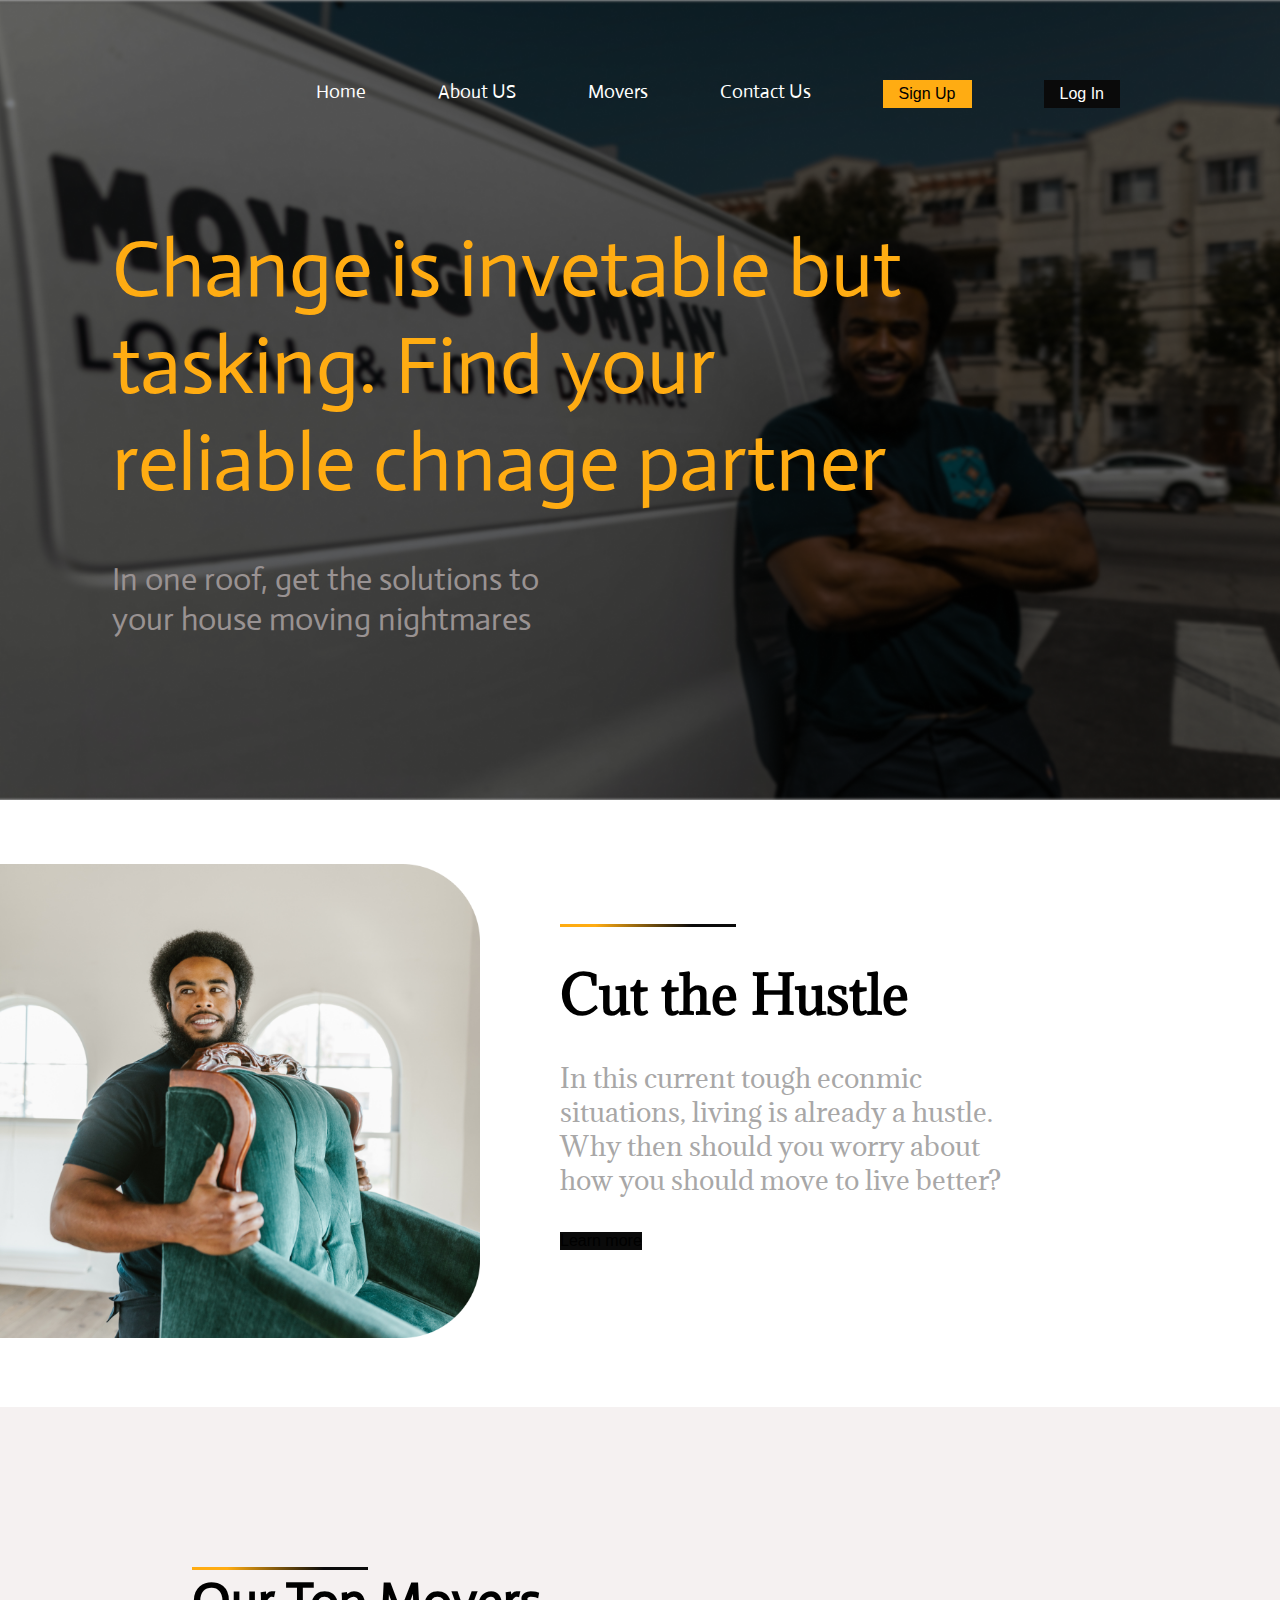
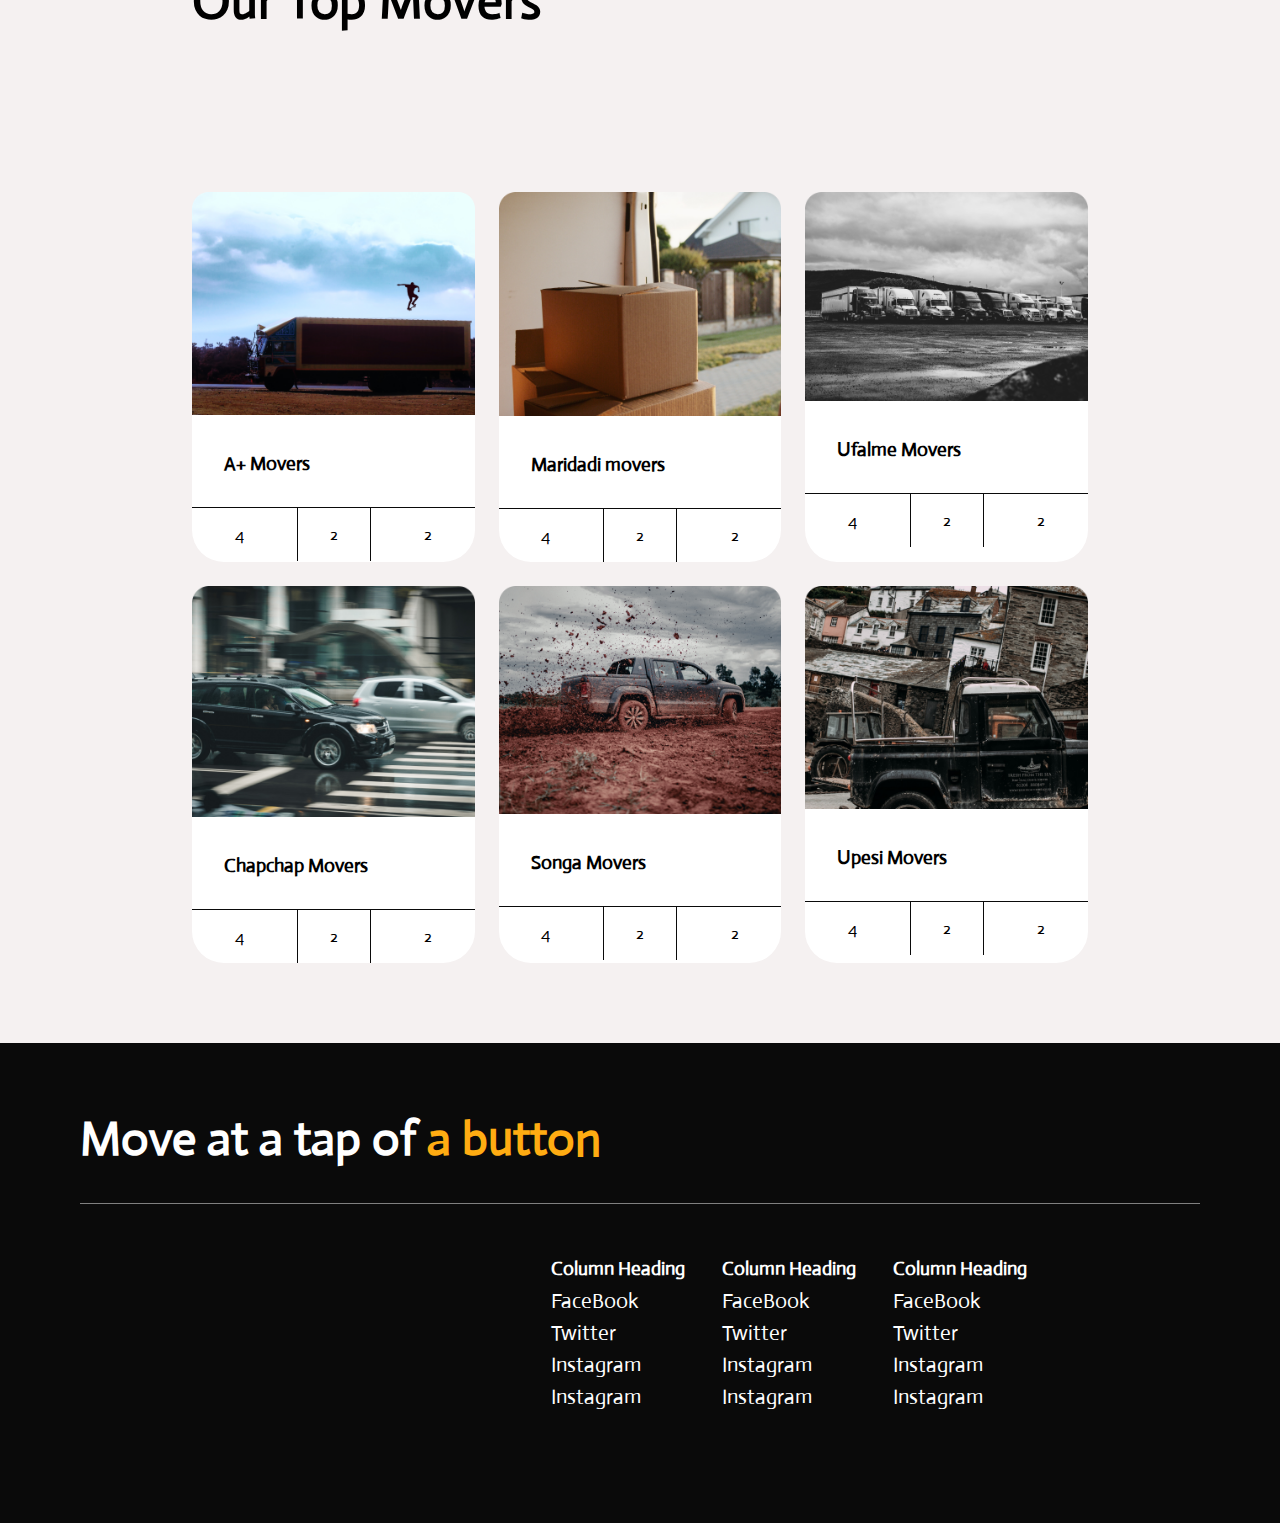
==== index.html @ 0b958848 "update movers page link" ====
<!DOCTYPE html>
<html lang="en">
  <head>
    <meta charset="UTF-8" />
    <meta http-equiv="X-UA-Compatible" content="IE=edge" />
    <meta name="viewport" content="width=device-width, initial-scale=1.0" />
    <link rel="stylesheet" href="./Assets/css/style.css">


    <script> src="https://kit.fontawesome.com/b9ae0ee7d3.js"
      crossorigin="anonymous"</script>

    
    <link rel="preconnect" href="https://fonts.googleapis.com" />
    <link rel="preconnect" href="https://fonts.gstatic.com" crossorigin />
    <link
      href="https://fonts.googleapis.com/css2?family=Actor&family=Adamina&family=Poppins:ital,wght@0,100;0,200;0,300;0,400;0,500;1,100;1,200;1,300;1,400;1,500&display=swap"
      rel="stylesheet"
    />
  

    <title>Quick Movers</title>
  </head>
  <body>
    
    <div class="container">
      
      <div class="hero-section">
        <nav class="nav-main top">
          <ul class="nav-item-container">
            <li class="nav-item item-1"><a href="#home">Home</a></li>
            <li class="nav-item item-2"><a href="#about">About US</a></li>
            <li class="nav-item item-3">
              <a href="http://127.0.0.1:5500/QuickMoversWebsite/Assets/pages/property.html">Movers</a>
            </li>
            <li class="nav-item item-4"><a href="#contact">Contact Us</a></li>
            <li class="nav-item item-5">
              <button class="btn btn-primary">Sign Up</button>
            </li>
            <li class="nav-item item-6">
              <button class="btn btn-secondary">Log In</button>
            </li>
          </ul>
        </nav>

        <div class="hero-content">
          <p class="hero-content-big text-secondary">
            Change is invetable but tasking. Find your reliable chnage partner
          </p>

          <p class="hero-content-small text-light">
            In one roof, get the solutions to your house moving nightmares
          </p>
        </div>
      </div>

      
      <div class="hustle-section">
        <div class="hustle-image">
          <img
            src="./Assets/images/moving2 1.png"
            alt="A man carrying a green chair"
          />
        </div>
        <div class="hustle-content">
          <div class="divider"></div>
          <div class="width-fixer">
            <h1 class="title">Cut the Hustle</h1>
            <p class="content">
              In this current tough econmic situations, living is already a
              hustle. Why then should you worry about how you should move to
              live better?
            </p>
            <button class="btn btn-tertiaryg bg-dark">
              Learn more <i class="fa-solid fa-right-long"></i>
            </button>
          </div>
        </div>
      </div>

      <!-- Movers Section -->
      <div class="movers-section bg-light" style="margin-bottom: 0">
        <div class="inner-movers-wrapper">
          <div class="movers-title">
            <div class="divider"></div>
            <h1 class="title">Our Top Movers</h1>
          </div>
          <div class="movers-images row">
            <div class="col">
              <div class="card">
                <img src="./Assets/images/ehem 1.png" alt="A+Movers" />
                <div class="card-content">
                  <h1 class="name">A+ Movers</h1>
                </div>
                <div class="icons actions">
                  <ul class="icon">
                    <li><i class="fa-solid fa-car"></i> 4</li>
                    <li><i class="fa-solid fa-bath"></i> 2</li>
                    <li><i class="fa-solid fa-microchip"></i> 2</li>
                  </ul>
                </div>
              </div>
            </div>

            <div class="col">
              <div class="card">
                <img src="./Assets/images/wewe 1.png" alt="Maridadi movers" />
                <div class="card-content">
                  <h1 class="name">Maridadi movers</h1>
                </div>
                <div class="icons actions">
                  <ul class="icon">
                    <li><i class="fa-solid fa-car"></i> 4</li>
                    <li><i class="fa-solid fa-bath"></i> 2</li>
                    <li><i class="fa-solid fa-microchip"></i> 2</li>
                  </ul>
                </div>
              </div>
            </div>

            <div class="col">
              <div class="card">
                <img src="./Assets/images/movers 1.png" alt="Ufalme Movers" />
                <div class="card-content">
                  <h1 class="name">Ufalme Movers</h1>
                </div>
                <div class="icons actions">
                  <ul class="icon">
                    <li><i class="fa-solid fa-car"></i> 4</li>
                    <li><i class="fa-solid fa-bath"></i> 2</li>
                    <li><i class="fa-solid fa-microchip"></i> 2</li>
                  </ul>
                </div>
              </div>
            </div>

            <div class="col">
              <div class="card">
                <img
                  src="./Assets/images/chapchap 1.png"
                  alt="Chapchap Movers"
                />
                <div class="card-content">
                  <h1 class="name">Chapchap Movers</h1>
                </div>
                <div class="icons actions">
                  <ul class="icon">
                    <li><i class="fa-solid fa-car"></i> 4</li>
                    <li><i class="fa-solid fa-bath"></i> 2</li>
                    <li><i class="fa-solid fa-microchip"></i> 2</li>
                  </ul>
                </div>
              </div>
            </div>

            <div class="col">
              <div class="card">
                <img src="./Assets/images/mashinani 1.png" alt="Songa Movers" />
                <div class="card-content">
                  <h1 class="name">Songa Movers</h1>
                </div>
                <div class="icons actions">
                  <ul class="icon">
                    <li><i class="fa-solid fa-car"></i> 4</li>
                    <li><i class="fa-solid fa-bath"></i> 2</li>
                    <li><i class="fa-solid fa-microchip"></i> 2</li>
                  </ul>
                </div>
              </div>
            </div>

            <div class="col">
              <div class="card">
                <img src="./Assets/images/songa 1.png" alt="Upesi Movers" />
                <div class="card-content">
                  <h1 class="name">Upesi Movers</h1>
                </div>
                <div class="icons actions">
                  <ul class="icon">
                    <li><i class="fa-solid fa-car"></i> 4</li>
                    <li><i class="fa-solid fa-bath"></i> 2</li>
                    <li><i class="fa-solid fa-microchip"></i> 2</li>
                  </ul>
                </div>
              </div>
            </div>
          </div>
        </div>
      </div>

      <!-- footer section -->
      <div class="footer bg-dark">
        <div id="title">
          <h1 class="title">
            Move at a tap of <span class="text-secondary">a button</span>
          </h1>
        </div>
        <div class="footer-divider"></div>
        <div class="footer-links">
          <div class="social-icons">
            <ul>
              <li>
                <a href="#facebook"><i class="fa-brands fa-facebook-f"></i></a>
              </li>
              <li>
                <a href="#twitter"><i class="fa-brands fa-twitter"></i></a>
              </li>
              <li>
                <a href="#twitter"><i class="fa-brands fa-whatsapp"></i></a>
              </li>
            </ul>
          </div>
          <div class="links">
            <div class="col col-1">
              <ul>
                <li><h1 class="title">Column Heading</h1></li>
                <li><a href="#link-1">FaceBook</a></li>
                <li><a href="#link-2">Twitter</a></li>
                <li><a href="#link-3">Instagram</a></li>
                <li><a href="#link-4">Instagram</a></li>
              </ul>
            </div>

            <div class="col col-2">
              <ul>
                <li><h1 class="title">Column Heading</h1></li>
                <li><a href="#link-1">FaceBook</a></li>
                <li><a href="#link-2">Twitter</a></li>
                <li><a href="#link-3">Instagram</a></li>
                <li><a href="#link-4">Instagram</a></li>
              </ul>
            </div>

            <div class="col col-3">
              <ul>
                <li><h1 class="title">Column Heading</h1></li>
                <li><a href="#link-1">FaceBook</a></li>
                <li><a href="#link-2">Twitter</a></li>
                <li><a href="#link-3">Instagram</a></li>
                <li><a href="#link-4">Instagram</a></li>
              </ul>
            </div>
          </div>
        </div>
      </div>
    </div>
  </body>
</html>
---- Assets/css/style.css ----
* {
    margin: 0;
    padding: 0;
    box-sizing: border-box;
    
  }
  
  body {
    font-family: "Actor", sans-serif;
  
  }
  
  
  .bg-dark {
    background-color: #0a0a0a;
  }
  
  .bg-light {
    background-color: rgb(245, 241, 241);
  }
  
  
  .text-secondary {
    color: #ffac12;
  }
  
  .title {
    font-size: 3.2rem;
  }
  

  
  .text-light {
    color: rgb(153, 146, 146);
  }
  
  li {
    list-style: none;
  }
  
  a {
    text-decoration: none;
    color: #fff;
  }
  
  a:hover {
    text-decoration: none;
    color: #ffac12;
  }
  
  
  .btn {
    border: 0;
    outline: none;
    cursor: pointer;
    font-size: 1rem;
  }
  
  .btn.btn-primary {
    background-color: #ffac12;
    padding: 0.3rem 1rem;
  }
  
  .btn.btn-secondary {
    background-color: #0a0a0a;
    padding: 0.3rem 1rem;
    color: #fff;
  }
  
  
  .divider {
    height: 0.2rem;
    background: linear-gradient(
      to right,
      #ffac12,
      #ffac12 20%,
      #0a0a0a 75%,
      #0a0a0a 50%
    );
    width: 11rem;
  }
  
  
  .container > div {
    margin-bottom: 4rem;
  }
  
  .container div:last-child {
    margin-bottom: 0;
  }
  
  .hero-section {
    background-image: url("../images/moving\ 1.png");
    background-position: center;
    background-size: cover;
    background-repeat: no-repeat;
    height: 50rem;
    margin: 0 auto;
  }
  
  .hero-content {
    font-size: 1.5rem;
    padding: 7rem;
    max-width: 65rem;
  }
  
  .hero-content p {
    margin-bottom: 3rem;
  }
  
  .hero-content .hero-content-big {
    font-size: 5rem;
  }
  
  .hero-content .hero-content-small {
    width: 30rem;
    font-size: 2rem;
  }
  
  
  
  nav.nav-main {
    padding-top: 3rem;
  }
  
  nav.nav-main ul {
    display: flex;
    flex-direction: row;
    justify-content: end;
    padding: 2rem 10rem 0;
  }
  
  nav.nav-main ul li {
    margin-left: 4.5rem;
    font-size: 1.2rem;
  }
  

  
  .hustle-section {
    display: flex;
    align-items: center;
    font-family: "Adamina", serif;
  }
  
  .hustle-section .hustle-image img {
    width: 30rem;
  }
  
  .hustle-section .hustle-content {
    margin-left: 5rem;
    width: 30rem;
  }
  
  .hustle-section .hustle-content p,
  .hustle-section .hustle-content h1,
  .hustle-section .hustle-content div {
    margin-bottom: 2rem;
  }
  
  .hustle-section .hustle-content p {
    font-size: 1.6rem;
    padding-right: 2rem;
    color: rgb(168, 167, 167);
  }
  
  .btn-tertiary {
    color: #ffac12;
    padding: 1rem 2rem;
    border-radius: 0 1.5rem 0 0;
  }
  
  .btn.btn-secondary:hover {
    color: #ffac12;
  }
  
  
  .movers-section {
    padding: 5rem 0;
  }
  
  .inner-movers-wrapper {
    width: 70vw;
    margin: auto;
  }
  
  .movers-title {
    padding: 5rem 0 10rem;
  }
  
  .movers-section .movers-images.row {
    display: grid;
    grid-template-columns: repeat(3, 1fr);
    gap: 1.5rem;
  }
  
  .movers-section .movers-images.row .col {
    display: flex;
    flex-direction: column;
    justify-content: start;
    align-items: center;
    background-color: #fff;
    border-radius: 2rem;
    min-width: 270px;
    margin: 0 auto;
  }
  
  .movers-section .movers-images.row img {
    max-width: 100%;
  }
  
  .movers-section .movers-images.row .name {
    font-size: 1.2rem;
    padding: 2rem;
  }
  
  .movers-section .movers-images.row .col .icon {
    border-top: #0a0a0a 1px solid;
    display: flex;
    flex-direction: row;
    justify-content: space-around;
    align-items: center;
  }
  
  .movers-section .movers-images.row .col .icon li {
    border: #0a0a0a 1px solid;
    border-bottom: 0;
    border-top: 0;
    padding: 1rem 2rem;
  }
  
  .movers-section .movers-images.row .col .icon li:hover {
    color: #ffac12;
    cursor: pointer;
  }
  
  
  
  .movers-section .movers-images.row .col .icon li:nth-child(odd) {
    border-left: 0;
    border-right: 0;
  }
  
  
  
  .footer {
    color: #fff;
    padding: 5rem 5rem;
    min-height: 30rem;
    line-height: 2rem;
    font-size: 1.3rem;
  }
  .footer-divider {
    border-top: 1px solid gray;
    height: 1px;
    margin: 3rem 0;
  }
  
  .footer .title {
    font-size: 1.2rem;
  }
  
  .footer #title .title {
    font-size: 3rem;
  }
  
  .footer .footer-links {
    display: flex;
    justify-content: space-around;
  }
  
  .footer .footer-links .col {
    display: inline-block;
    margin-right: 2rem;
  }
  
  .footer .footer-links .col:last-child() {
    margin-right: 0;
  }
  
  .footer .footer-links .col ul {
    display: flex;
    flex-direction: column;
    justify-content: space-between;
  }
  
  .social-icons {
    display: flex;
    flex-direction: row;
    justify-content: center;
    align-items: center;
    align-content: center;
    color: red !important;
  }
  
  .social-icons ul {
    display: flex;
    flex-direction: row;
    justify-content: space-between;
    align-items: center;
    align-content: center;
  }
  
  .social-icons ul li {
    margin-right: 1rem;
  }
  
  @media screen and (max-width: 968px) {
    nav.nav-main ul {
      display: flex;
      flex-direction: row;
      justify-content: center;
      padding: 2rem 1rem 0;
      font-size: 0.5rem;
    }
  
    nav.nav-main ul li {
      margin-left: 10rem;
      font-size: 0.8rem;
      margin: auto;
    }
  
    .hero-section {
      background-image: url("../images/moving\ 1.png");
      background-position: right;
    }
  
    .hero-section {
      width: 100%;
      overflow: hidden;
    }
  
    .hero-content {
      padding-top: 0;
      padding-left: 2rem;
      padding-right: 2rem;
      height: 100vh;
  
      text-align: center;
      display: flex;
      flex-direction: column;
      justify-content: center;
      align-content: center;
      align-items: center;
    }
  
    .hero-content .hero-content-big {
      font-size: 2rem;
    }
  
    .hero-content .hero-content-small {
      font-size: 1.2rem;
      width: auto;
    }
  
    .hustle-section .hustle-image img {
      width: 20rem;
      margin-left: 0;
    }
  
    .movers-section .movers-images.row {
      display: flex;
      flex-direction: column;
    }
    .hustle-section {
      display: flex;
      flex-direction: column-reverse;
      align-items: flex-start;
    }
  
    .hustle-section .hustle-content {
      width: 100%;
      margin: 0;
    }
  
    .hustle-content .title {
      width: 100%;
    }
  
    .title {
      font-size: 2rem;
    }
  
    .hustle-content {
      padding: 1rem;
    }
  
    .footer {
      padding: 1rem 1.5rem;
    }
  
    .footer div {
      margin-bottom: 2rem;
    }
  
    .footer .footer-links {
      display: flex;
      justify-content: space-around;
      flex-direction: column;
    }
  
    .footer .footer-links .col {
      display: inline-block;
      margin-right: 2rem;
    }
  
    .footer #title h1.title {
      font-size: 2rem !important;
    }
  }
  
  @media screen and (min-width: 800px) and (max-width: 1120px) {
    .movers-section .movers-images.row {
      grid-template-columns: repeat(2, 1fr);
    }
  }
  
  @media screen and (max-width: 368px) {
    .hustle-section .hustle-image img {
      width: 17rem;
      margin-left: 0;
    }
  
    .inner-movers-wrapper {
      width: auto;
      margin: auto;
    }
  }
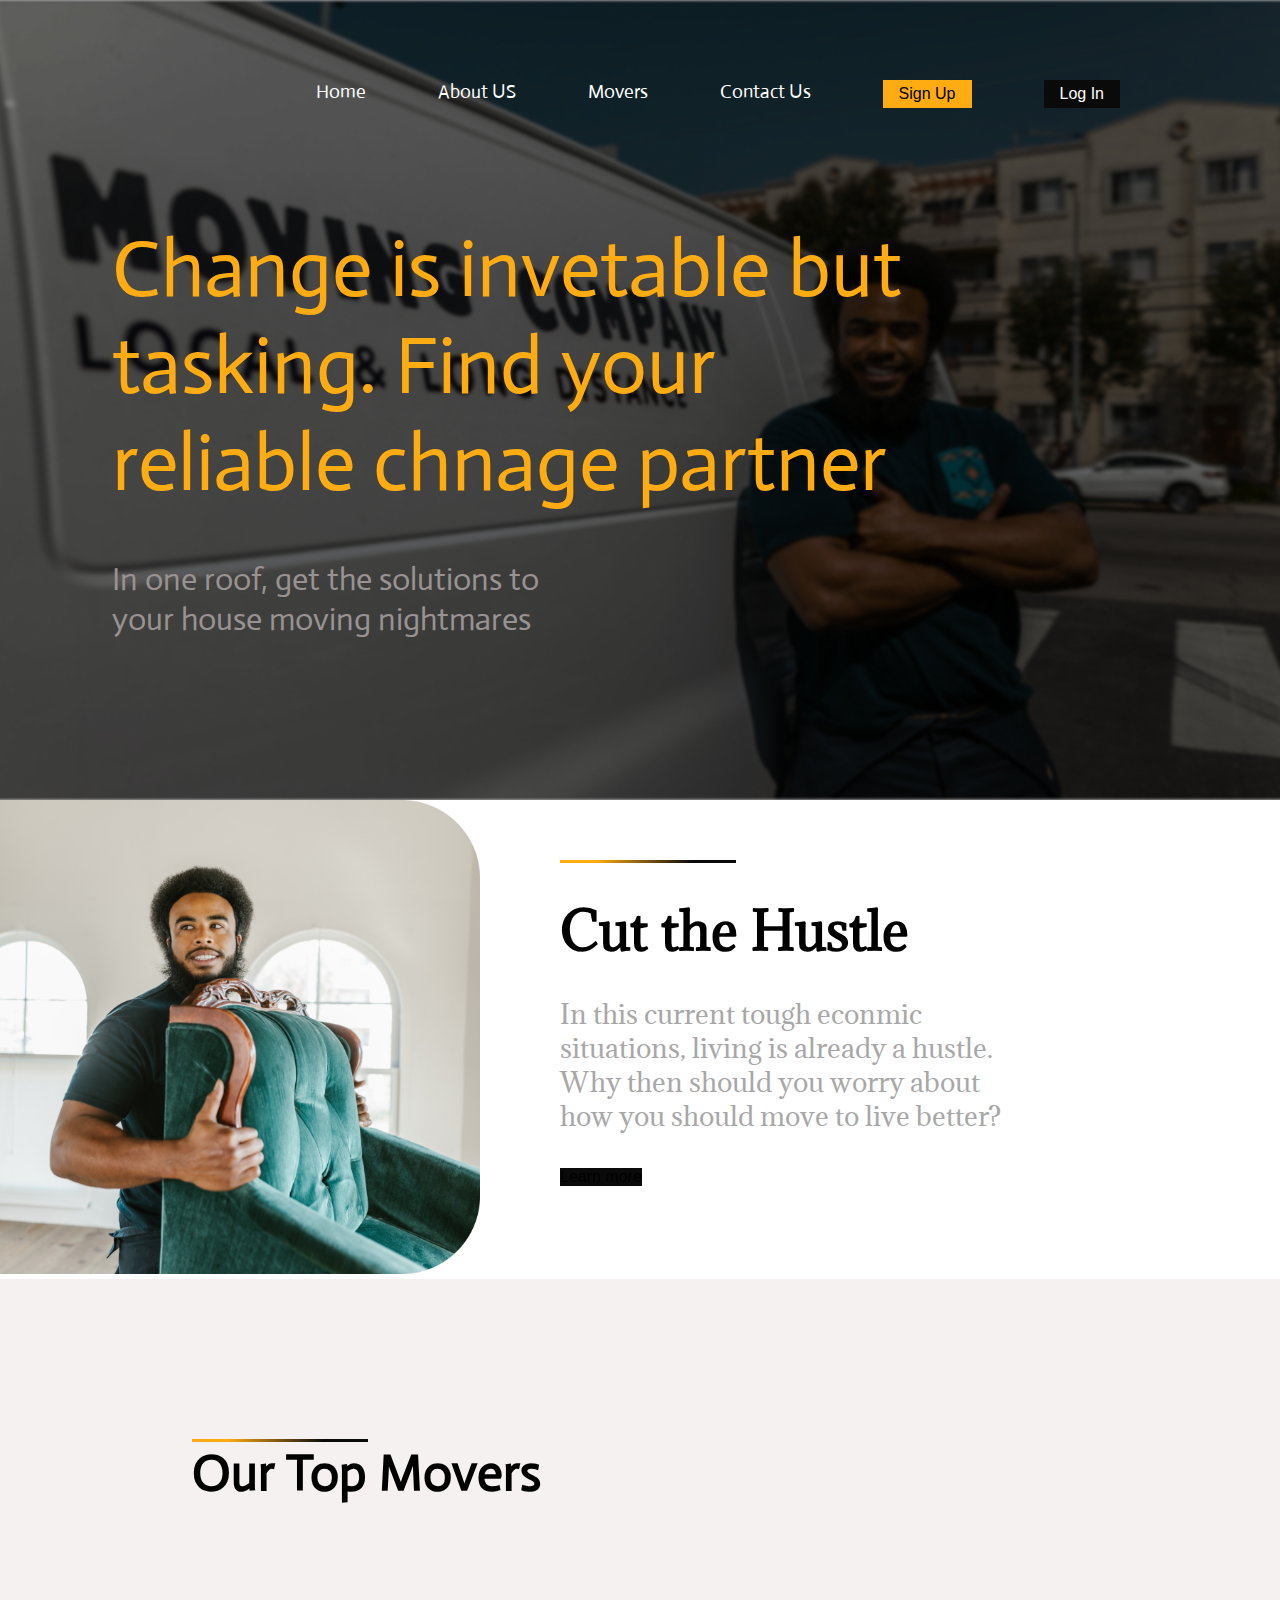
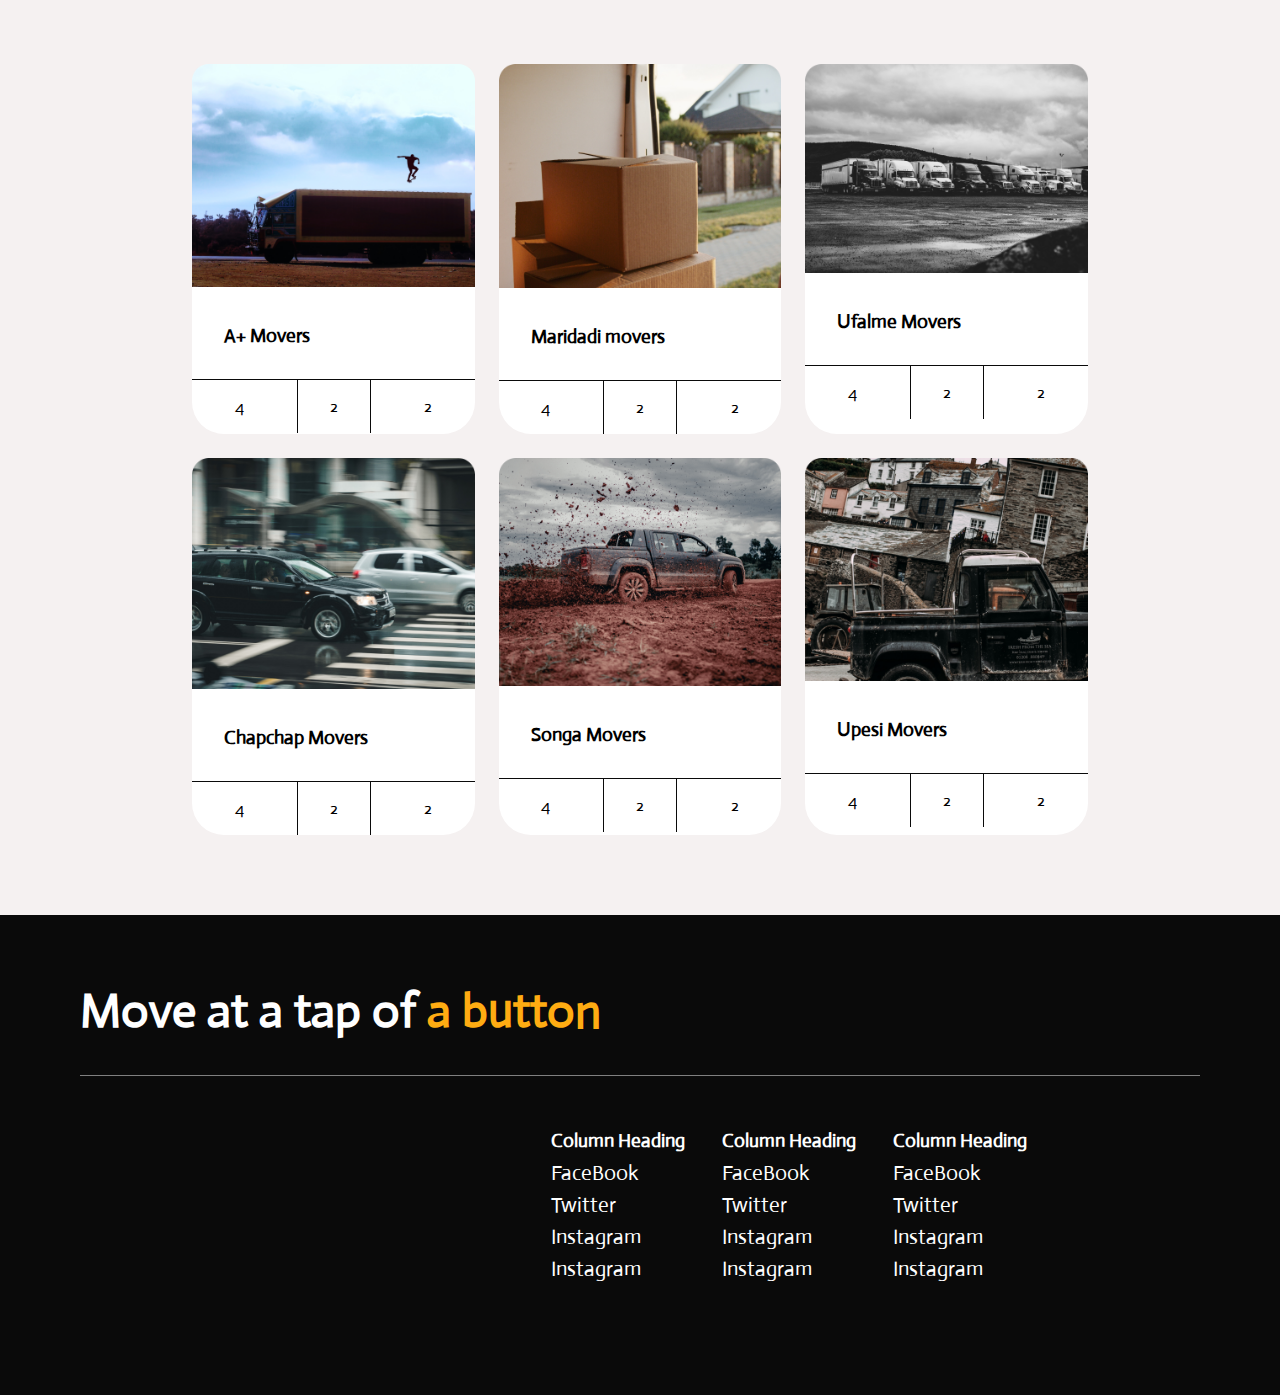
==== commit 57e3f8a3: "add font links to the index file" ====
--- a/index.html
+++ b/index.html
@@ -23,7 +23,7 @@
   </head>
   <body>
     
-    <div class="container">
+    
       
       <div class="hero-section">
         <nav class="nav-main top">
@@ -31,7 +31,7 @@
             <li class="nav-item item-1"><a href="#home">Home</a></li>
             <li class="nav-item item-2"><a href="#about">About US</a></li>
             <li class="nav-item item-3">
-              <a href="http://127.0.0.1:5500/QuickMoversWebsite/Assets/pages/property.html">Movers</a>
+              <a href="./Assets/pages/index2.html">Movers</a>
             </li>
             <li class="nav-item item-4"><a href="#contact">Contact Us</a></li>
             <li class="nav-item item-5">
--- a/Assets/css/style.css
+++ b/Assets/css/style.css
@@ -4,13 +4,10 @@
     box-sizing: border-box;
     
   }
-  
   body {
     font-family: "Actor", sans-serif;
   
-  }
-  
-  
+  }  
   .bg-dark {
     background-color: #0a0a0a;
   }
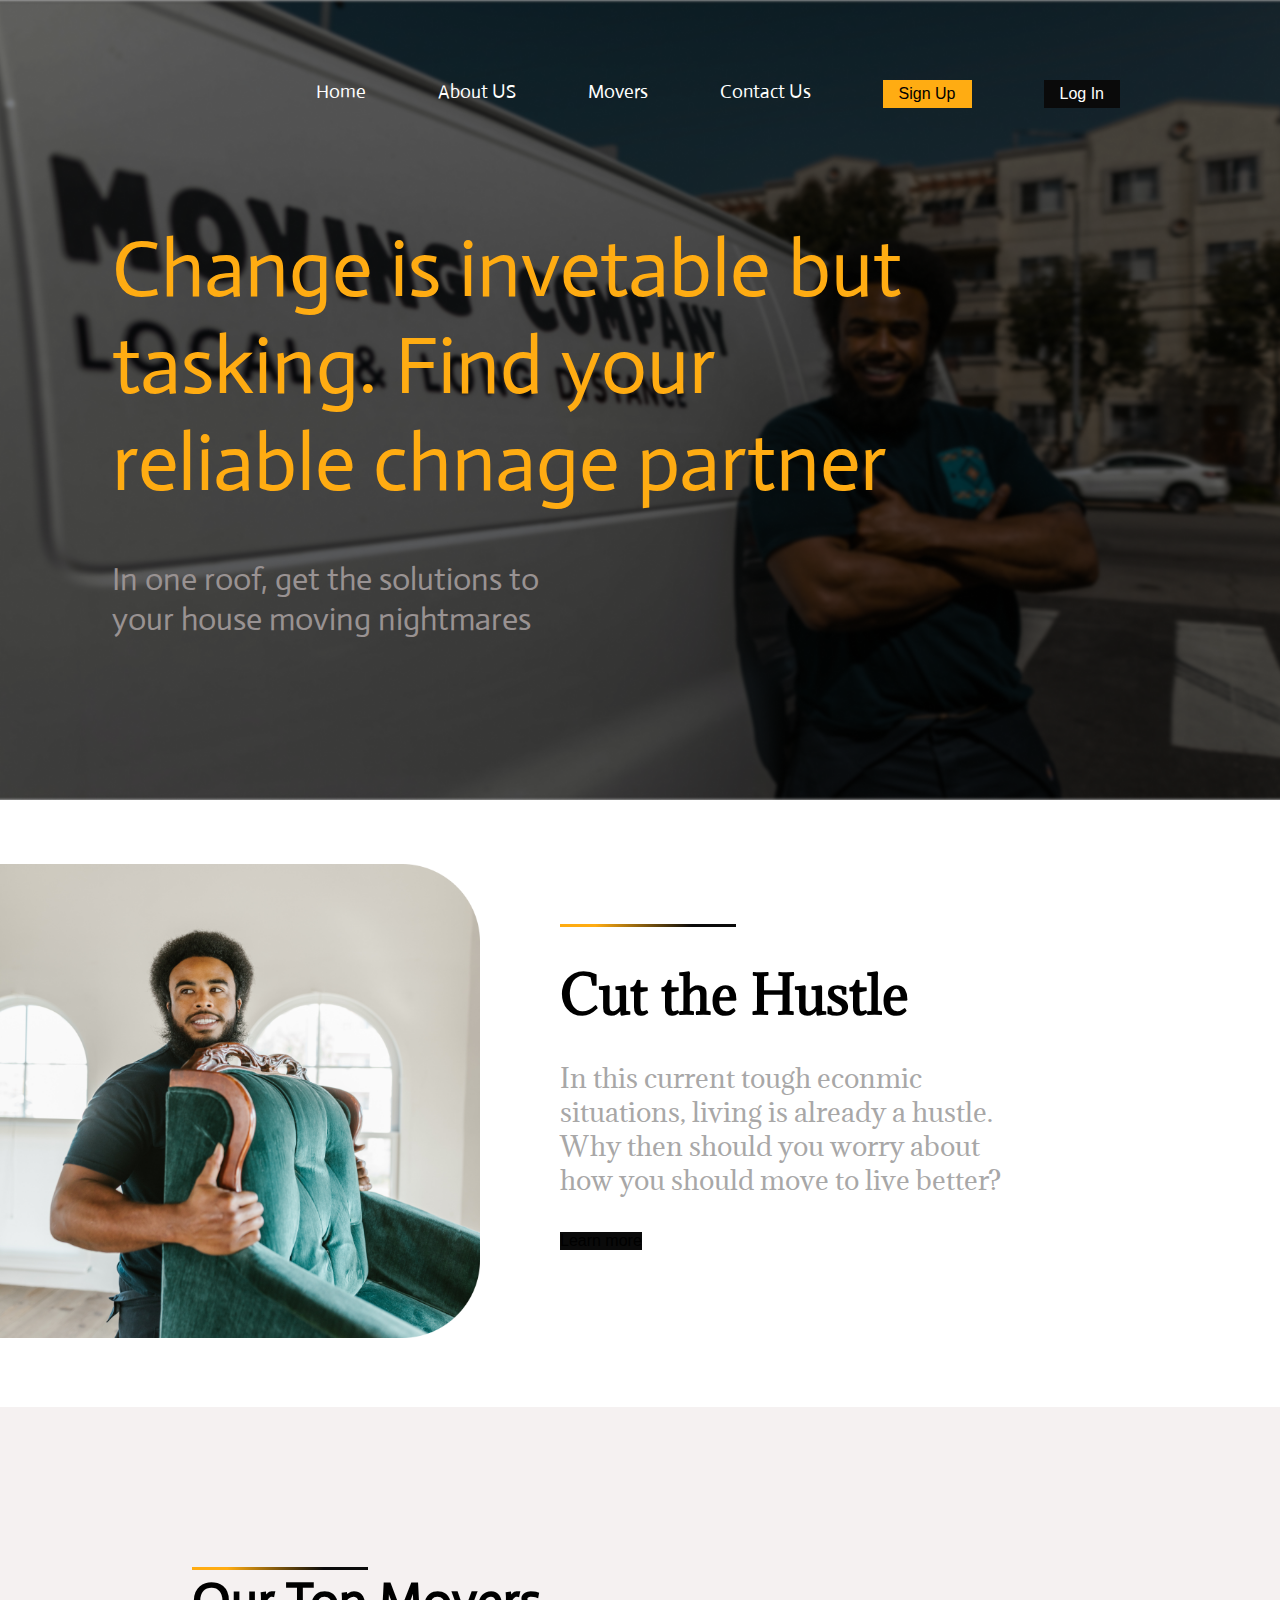
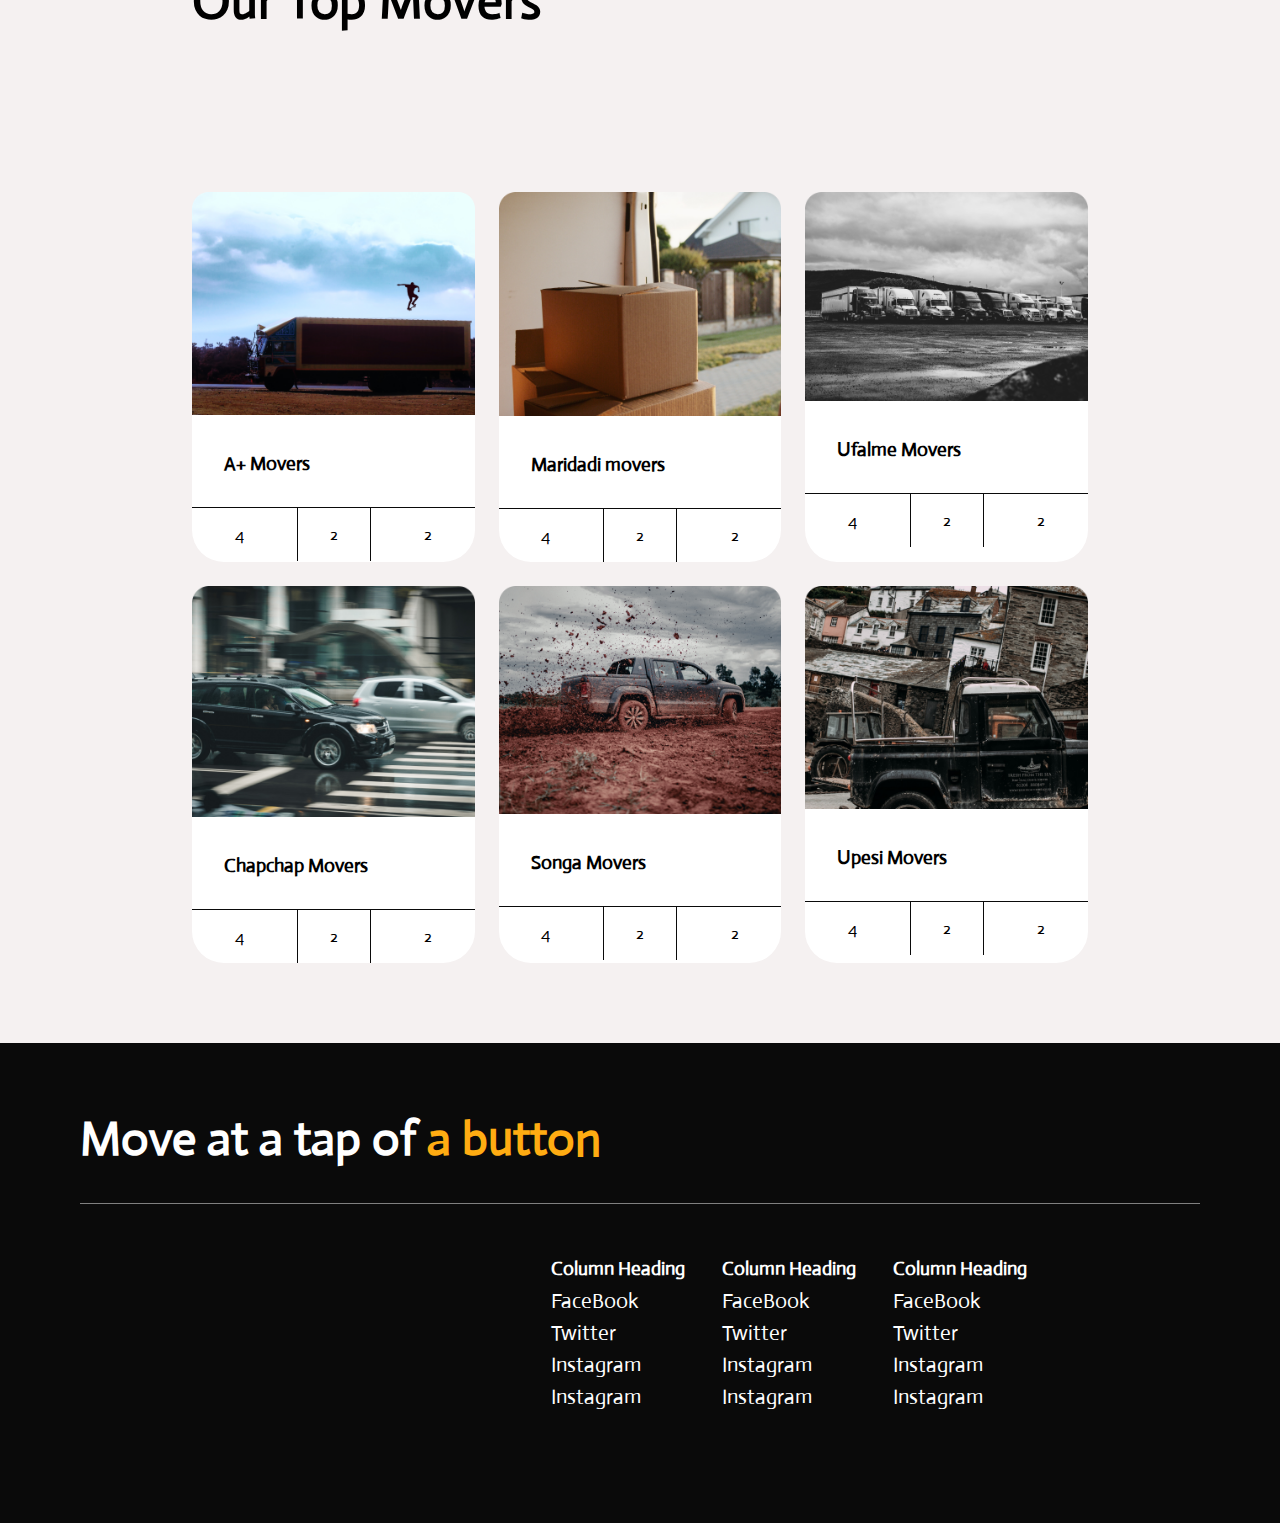
==== commit 83d2f3bd: "modified the navigation bar" ====
--- a/index.html
+++ b/index.html
@@ -23,7 +23,7 @@
   </head>
   <body>
     
-    
+    <div class="container">
       
       <div class="hero-section">
         <nav class="nav-main top">
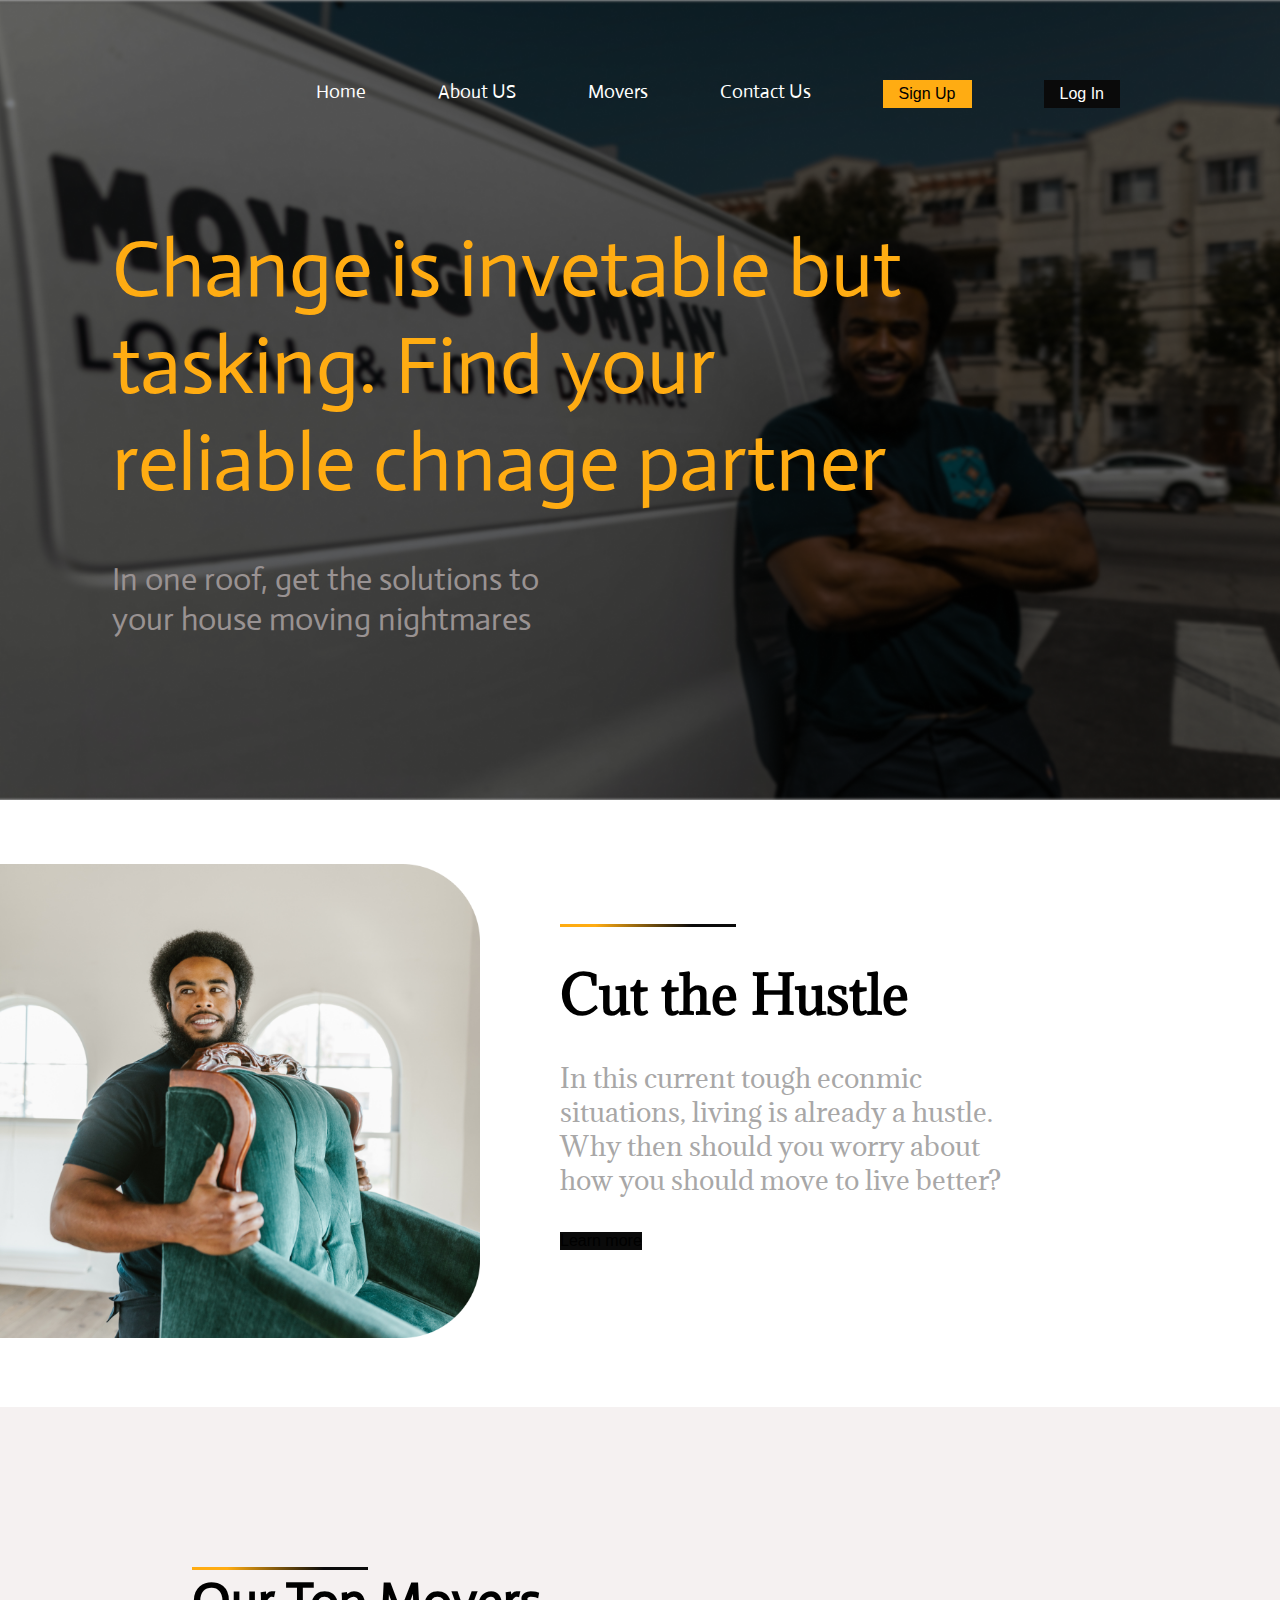
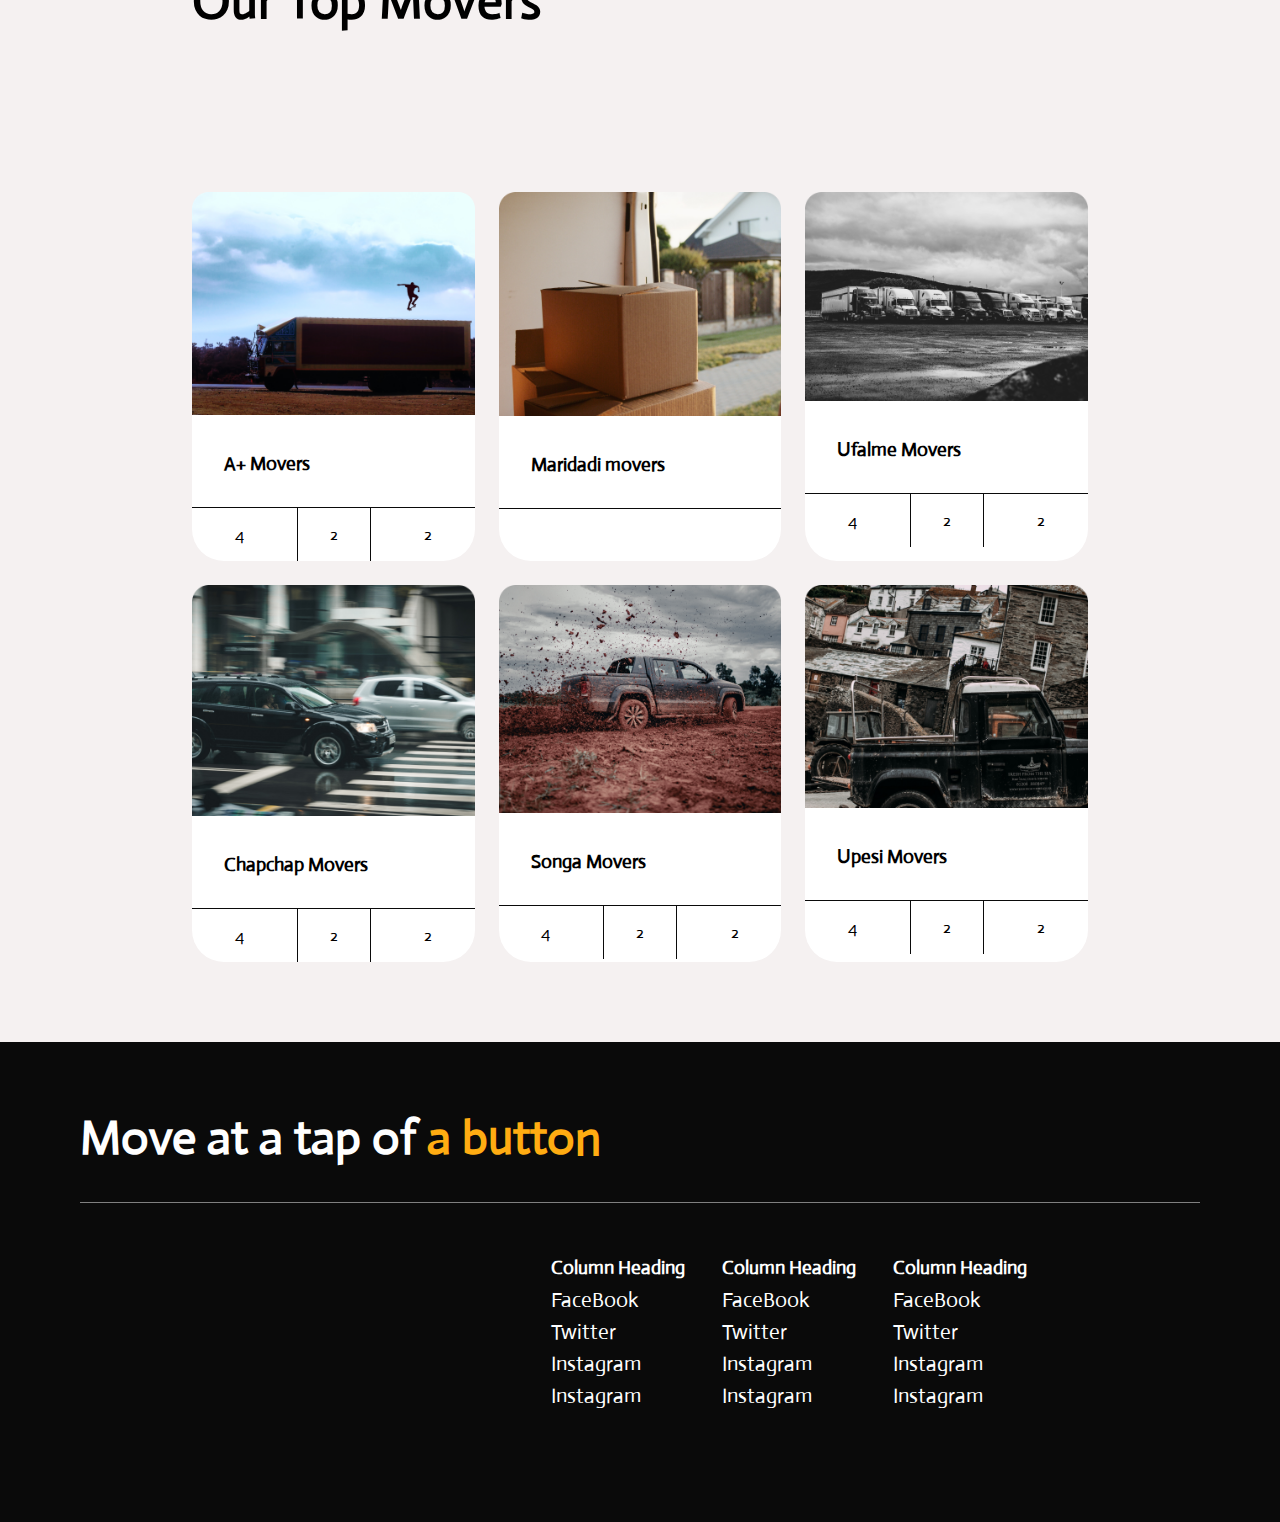
==== commit 5257ca4d: "add page icons" ====
--- a/index.html
+++ b/index.html
@@ -15,8 +15,7 @@
     <link rel="preconnect" href="https://fonts.gstatic.com" crossorigin />
     <link
       href="https://fonts.googleapis.com/css2?family=Actor&family=Adamina&family=Poppins:ital,wght@0,100;0,200;0,300;0,400;0,500;1,100;1,200;1,300;1,400;1,500&display=swap"
-      rel="stylesheet"
-    />
+      rel="stylesheet"/>
   
 
     <title>Quick Movers</title>
@@ -110,9 +109,9 @@
                 </div>
                 <div class="icons actions">
                   <ul class="icon">
-                    <li><i class="fa-solid fa-car"></i> 4</li>
-                    <li><i class="fa-solid fa-bath"></i> 2</li>
-                    <li><i class="fa-solid fa-microchip"></i> 2</li>
+                    <!--<li><i class="fa-solid fa-car"></i> 4</li>
+                    <li><i class="fa-solid fa-bath"></i> 2</li>
+                    <li><i class="fa-solid fa-microchip"></i> 2</li>-->
                   </ul>
                 </div>
               </div>
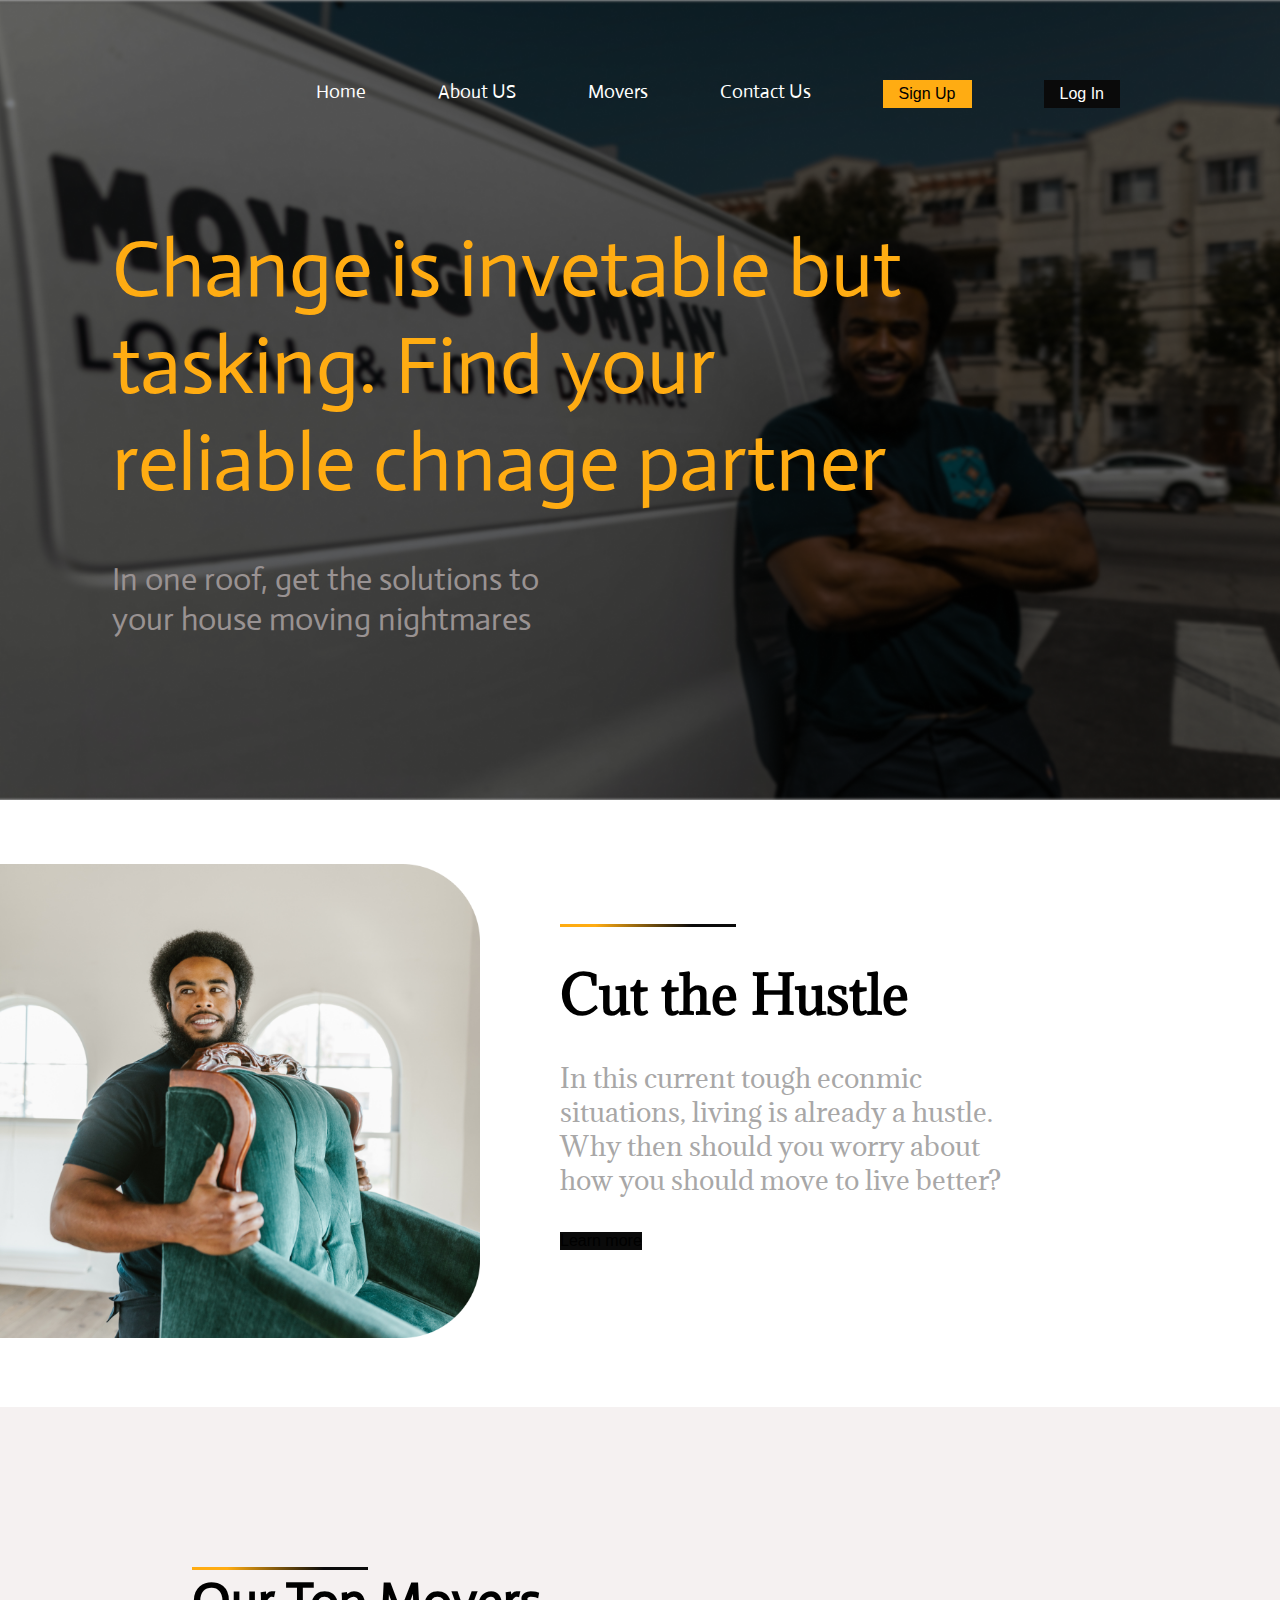
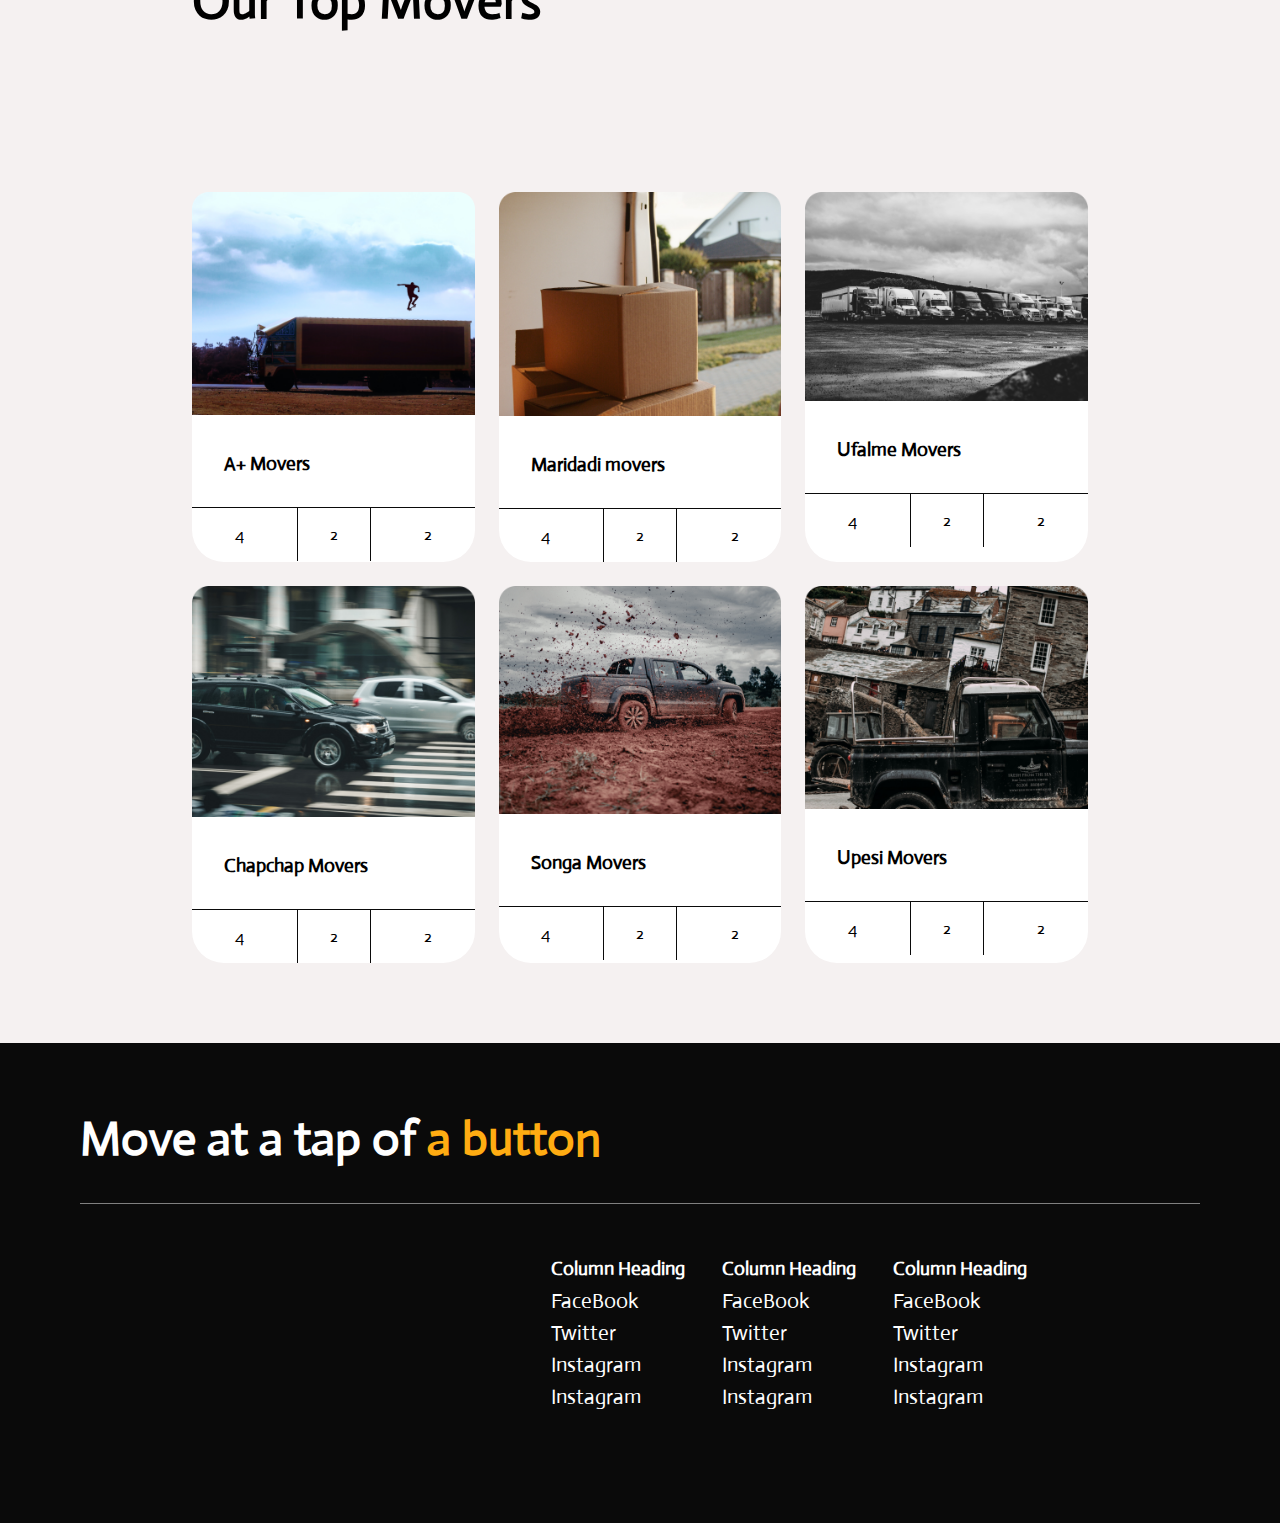
==== commit 73ea2bcf: "modified the footer section of the page" ====
--- a/index.html
+++ b/index.html
@@ -109,9 +109,9 @@
                 </div>
                 <div class="icons actions">
                   <ul class="icon">
-                    <!--<li><i class="fa-solid fa-car"></i> 4</li>
-                    <li><i class="fa-solid fa-bath"></i> 2</li>
-                    <li><i class="fa-solid fa-microchip"></i> 2</li>-->
+                    <li><i class="fa-solid fa-car"></i> 4</li>
+                    <li><i class="fa-solid fa-bath"></i> 2</li>
+                    <li><i class="fa-solid fa-microchip"></i> 2</li>
                   </ul>
                 </div>
               </div>
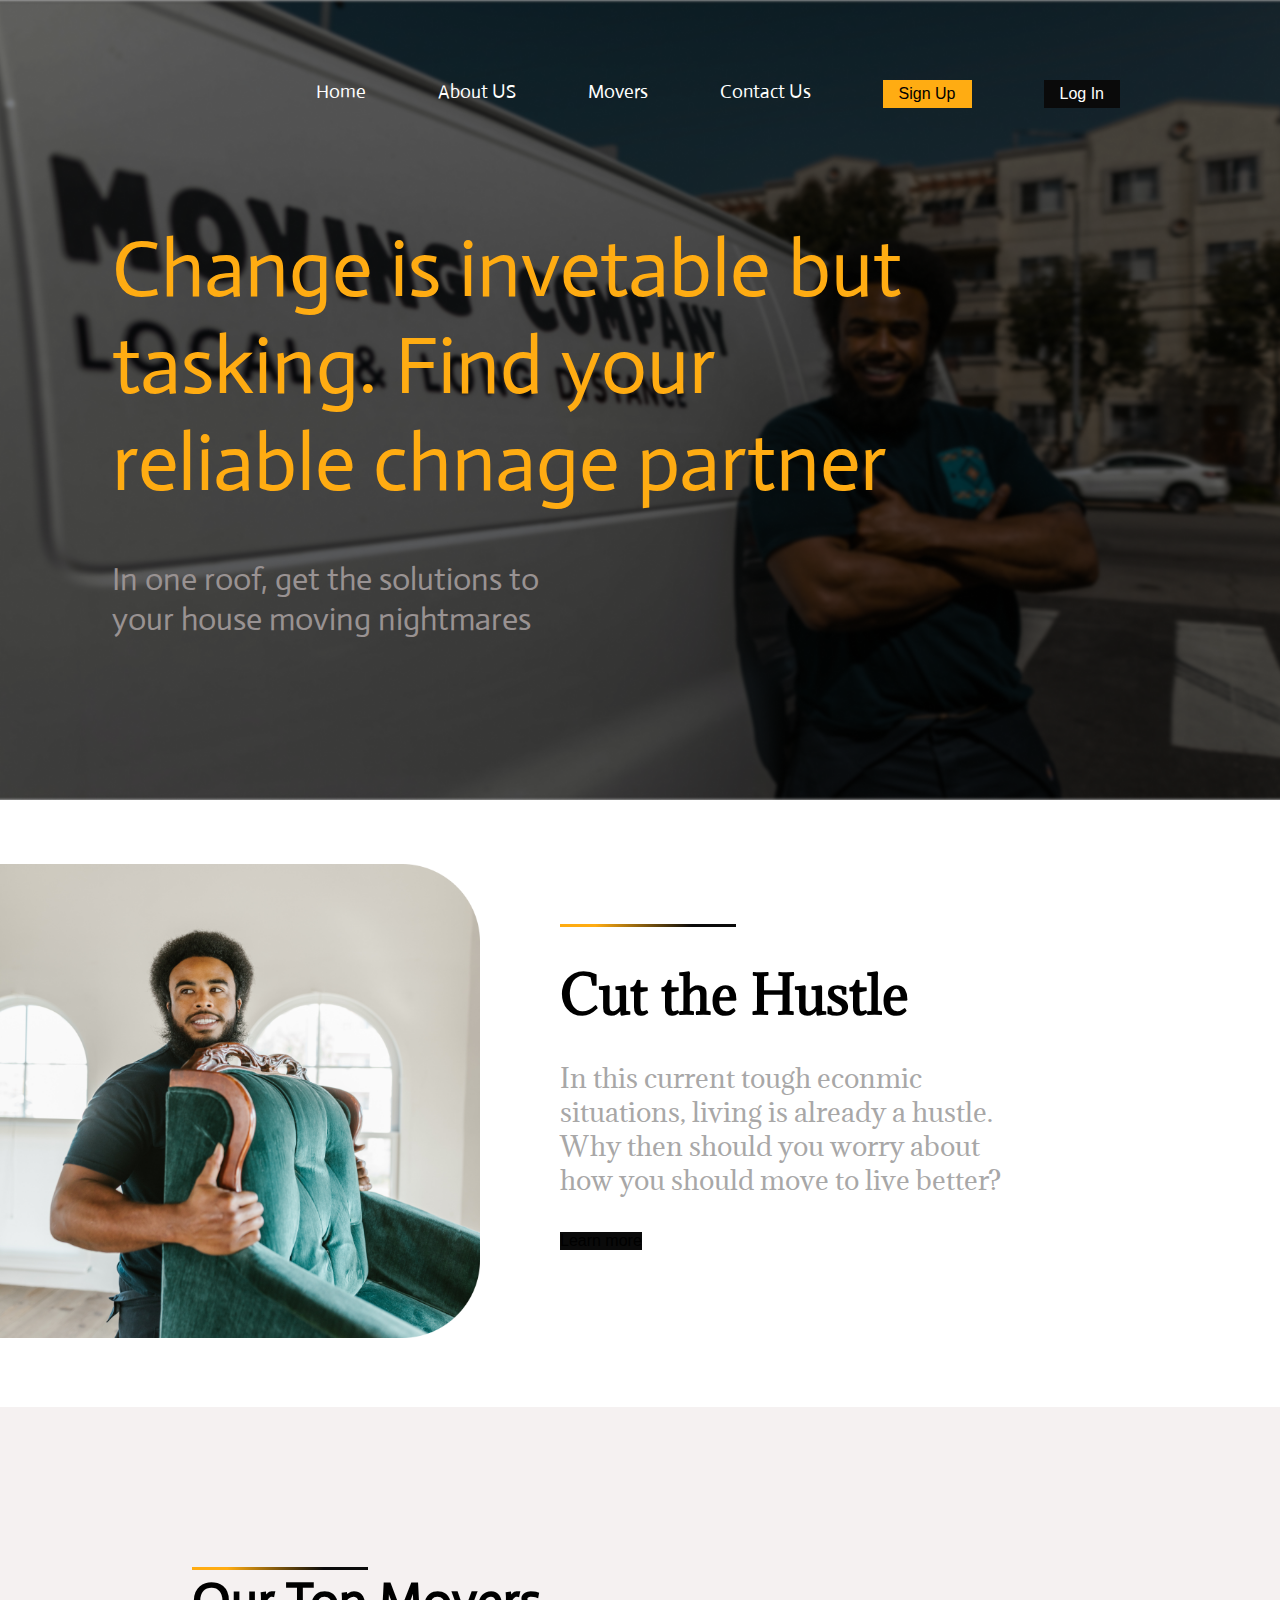
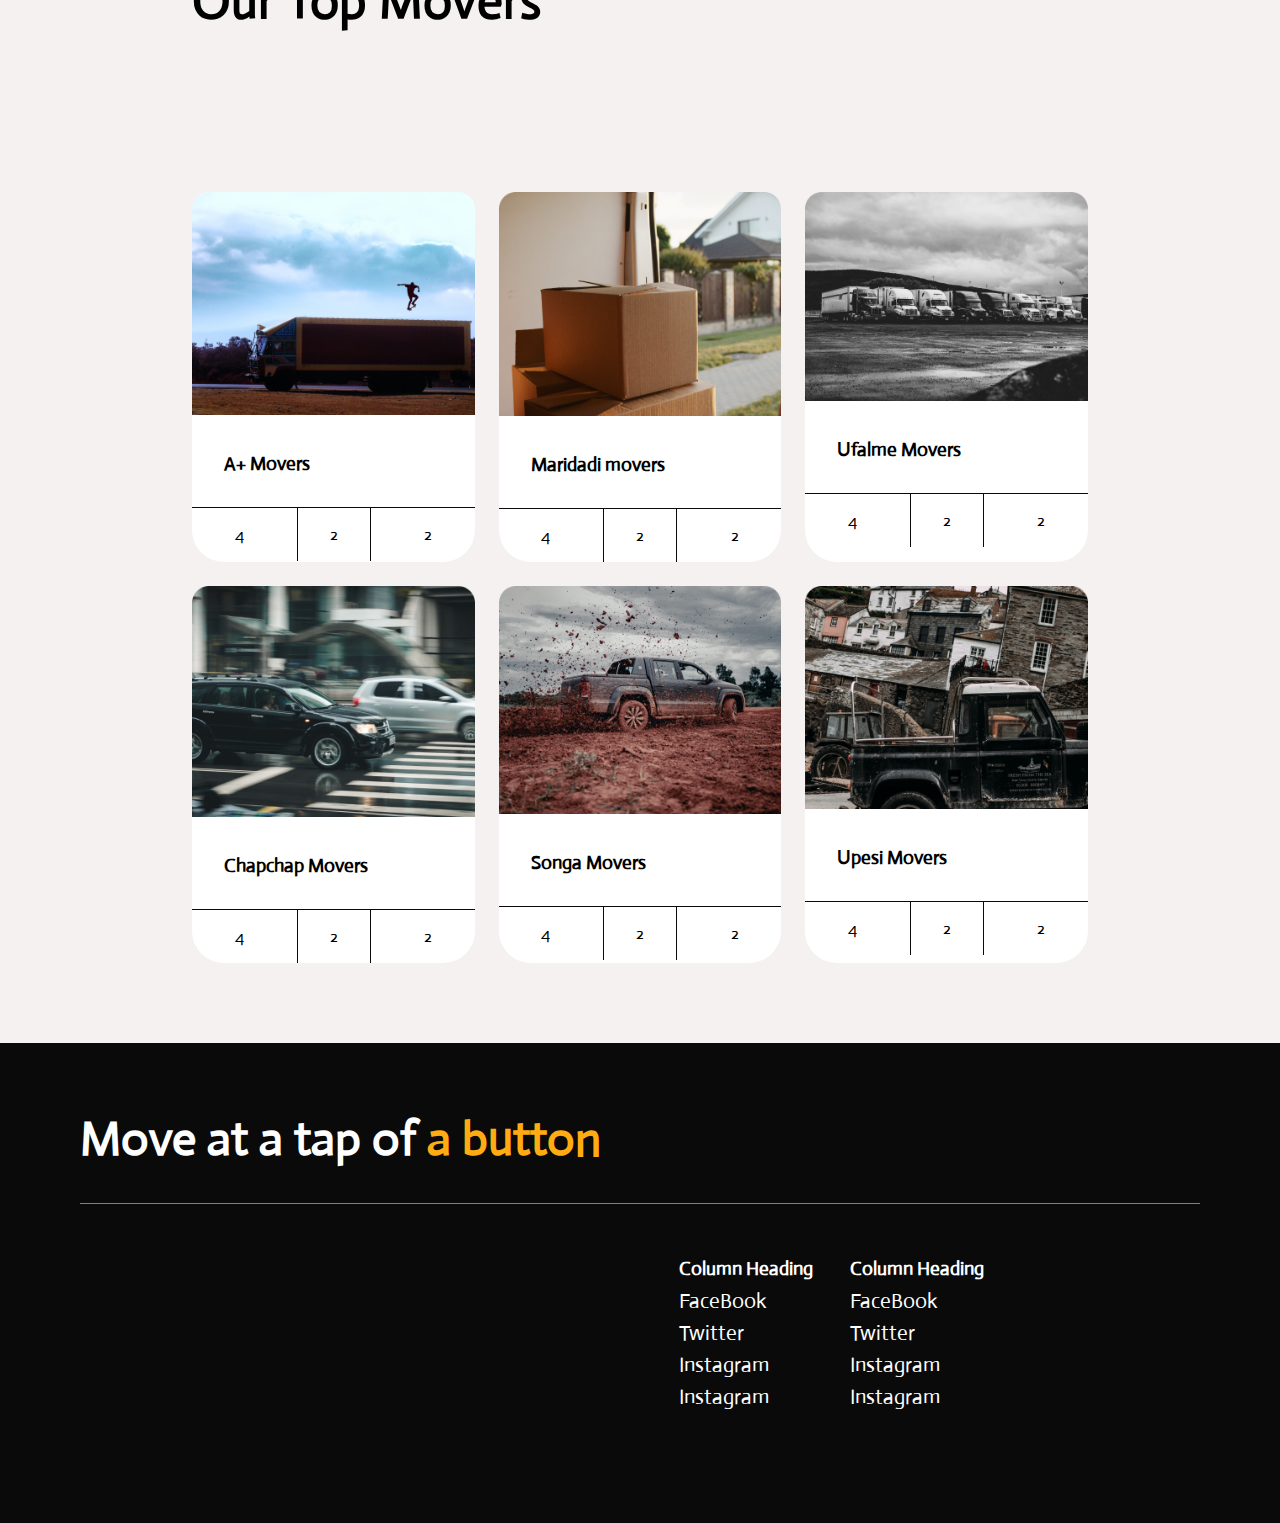
==== commit ff9d6ef8: "add social media icons to the page's footer" ====
--- a/index.html
+++ b/index.html
@@ -230,13 +230,13 @@
               </ul>
             </div>
 
-            <div class="col col-3">
+            <!--<div class="col col-3">
               <ul>
                 <li><h1 class="title">Column Heading</h1></li>
                 <li><a href="#link-1">FaceBook</a></li>
                 <li><a href="#link-2">Twitter</a></li>
                 <li><a href="#link-3">Instagram</a></li>
-                <li><a href="#link-4">Instagram</a></li>
+                <li><a href="#link-4">Instagram</a></li>-->
               </ul>
             </div>
           </div>
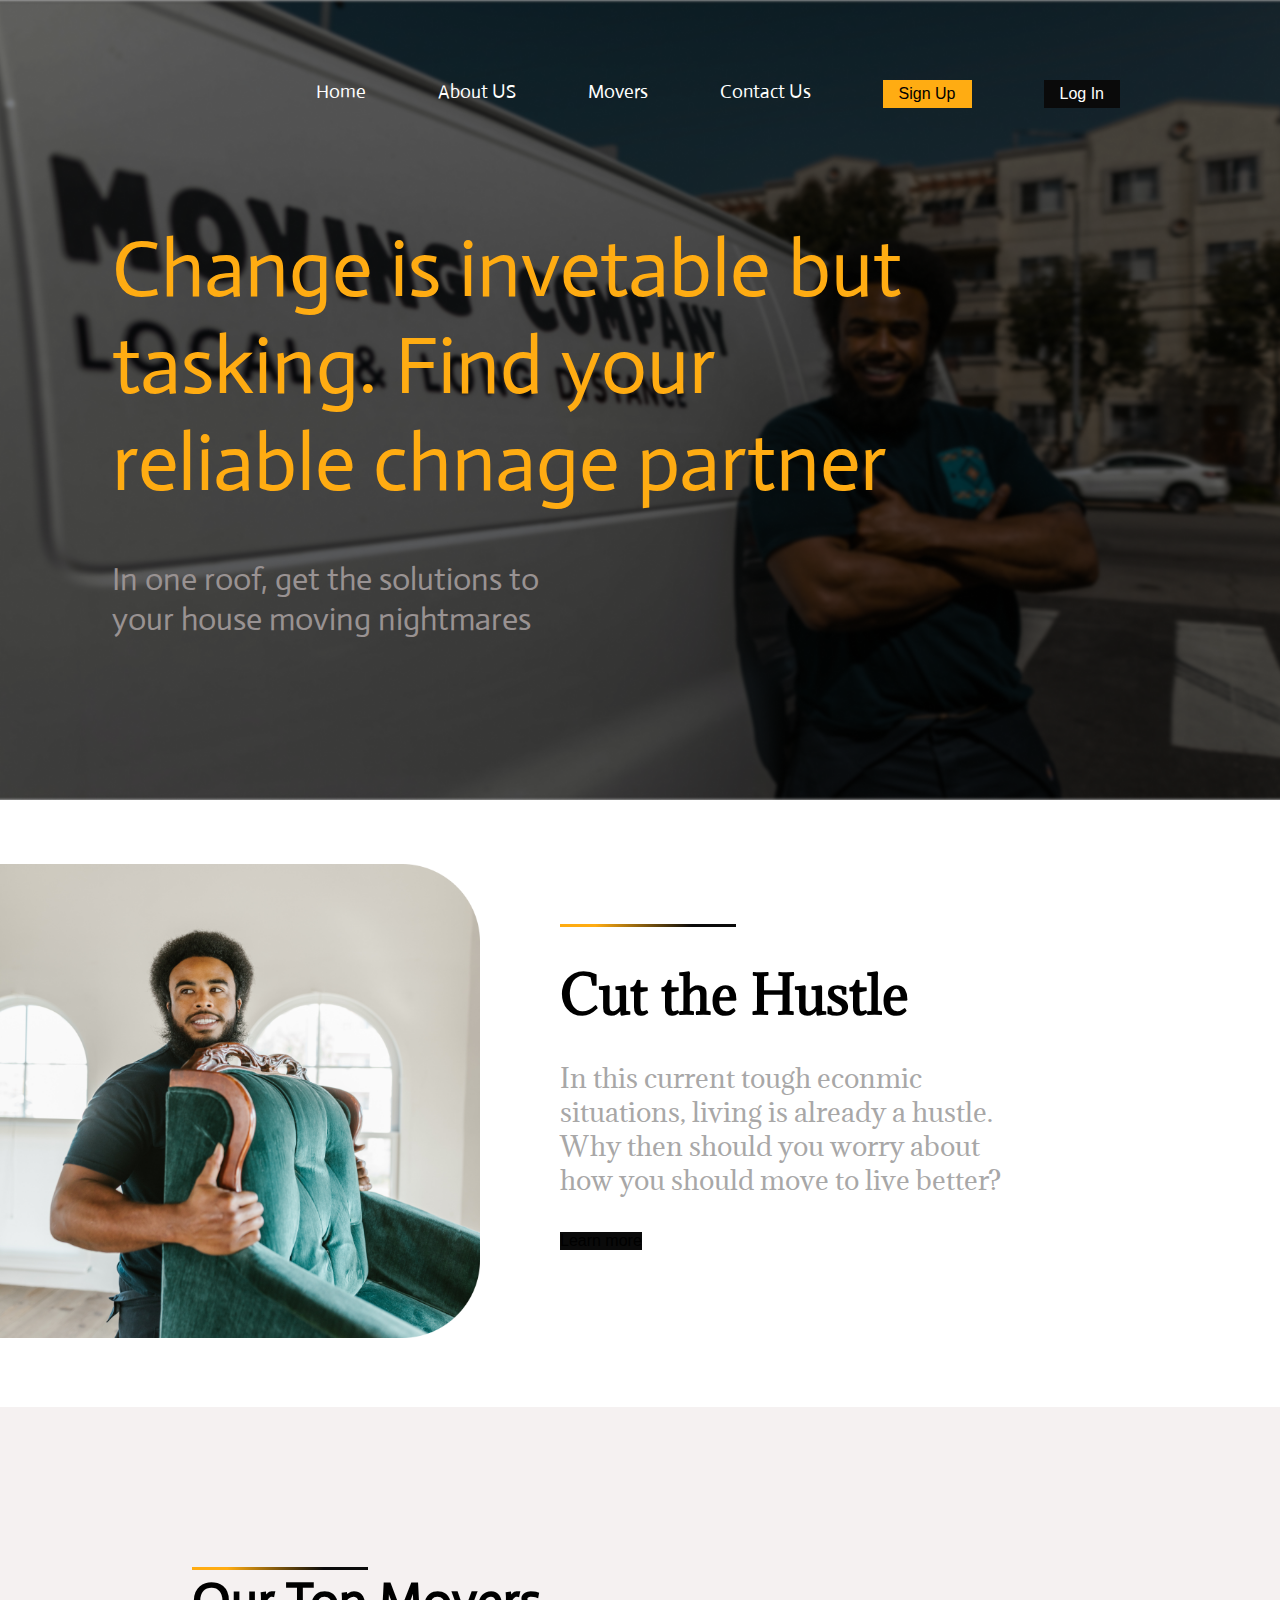
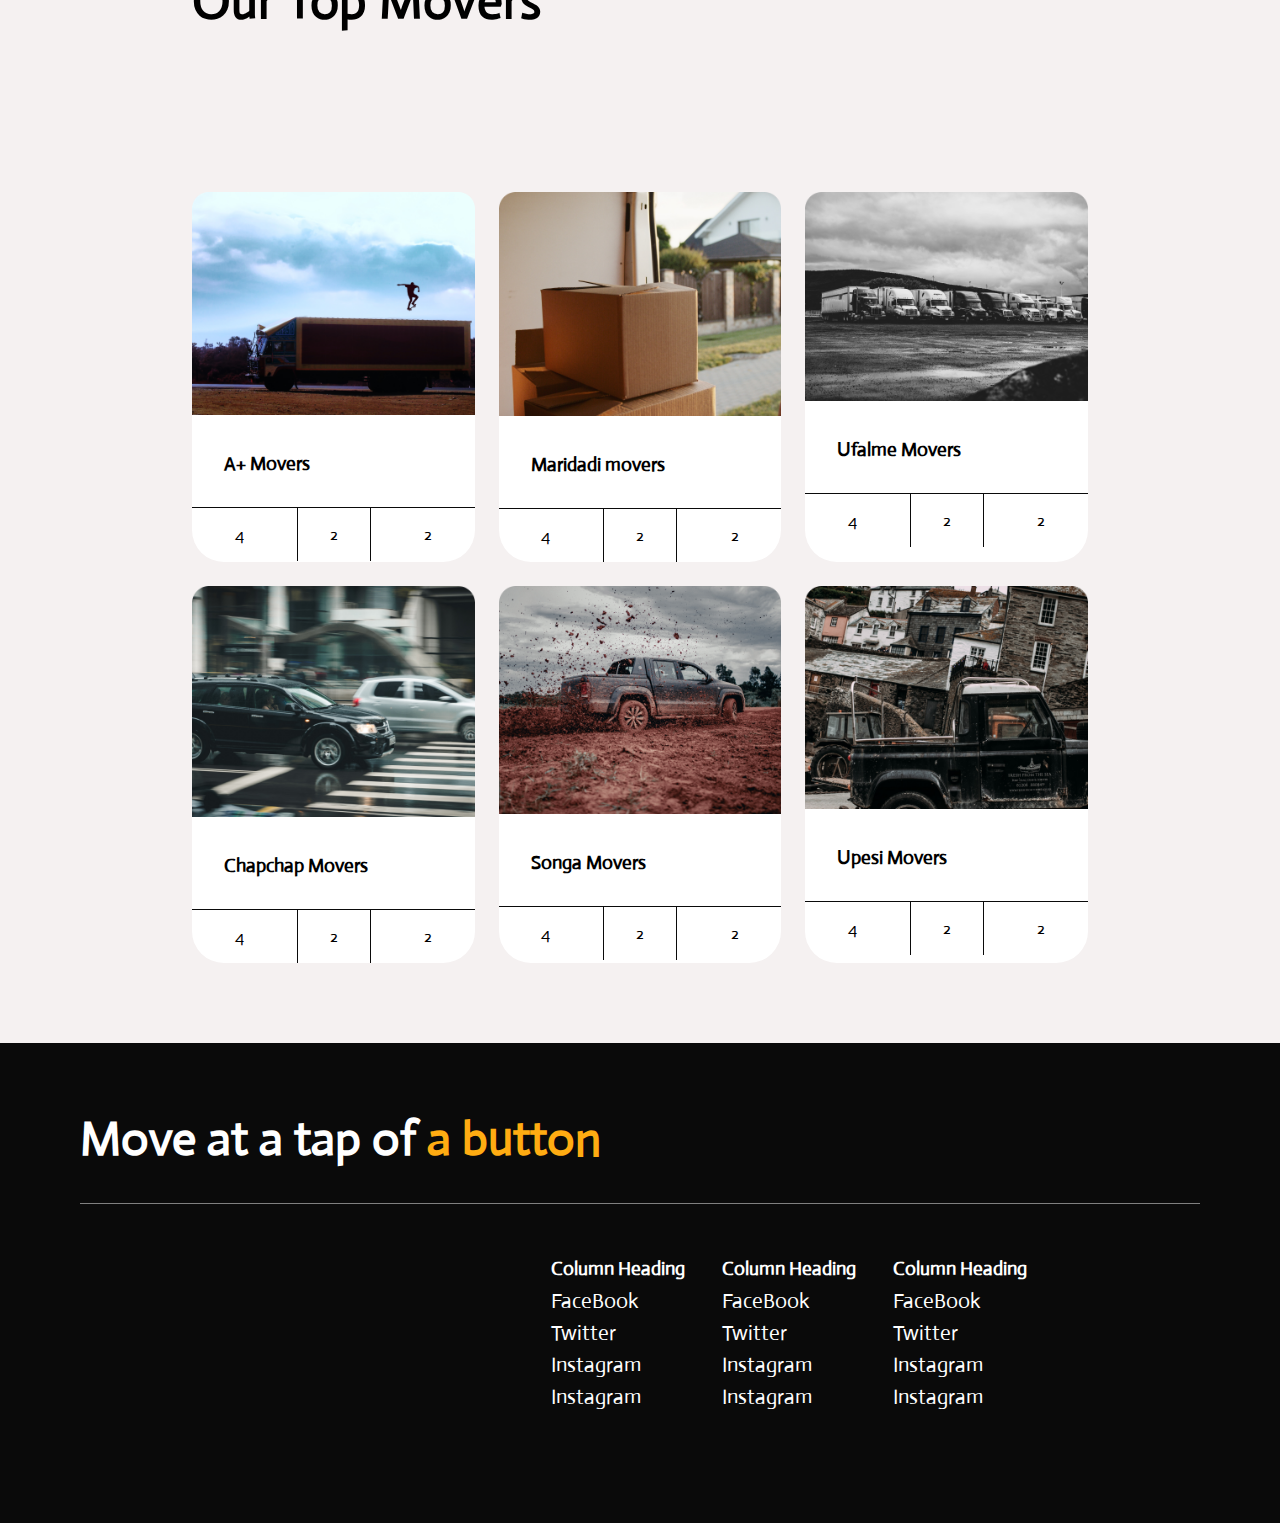
==== commit 676b02aa: "update page links" ====
--- a/index.html
+++ b/index.html
@@ -230,13 +230,13 @@
               </ul>
             </div>
 
-            <!--<div class="col col-3">
+            <div class="col col-3">
               <ul>
                 <li><h1 class="title">Column Heading</h1></li>
                 <li><a href="#link-1">FaceBook</a></li>
                 <li><a href="#link-2">Twitter</a></li>
                 <li><a href="#link-3">Instagram</a></li>
-                <li><a href="#link-4">Instagram</a></li>-->
+                <li><a href="#link-4">Instagram</a></li>
               </ul>
             </div>
           </div>
